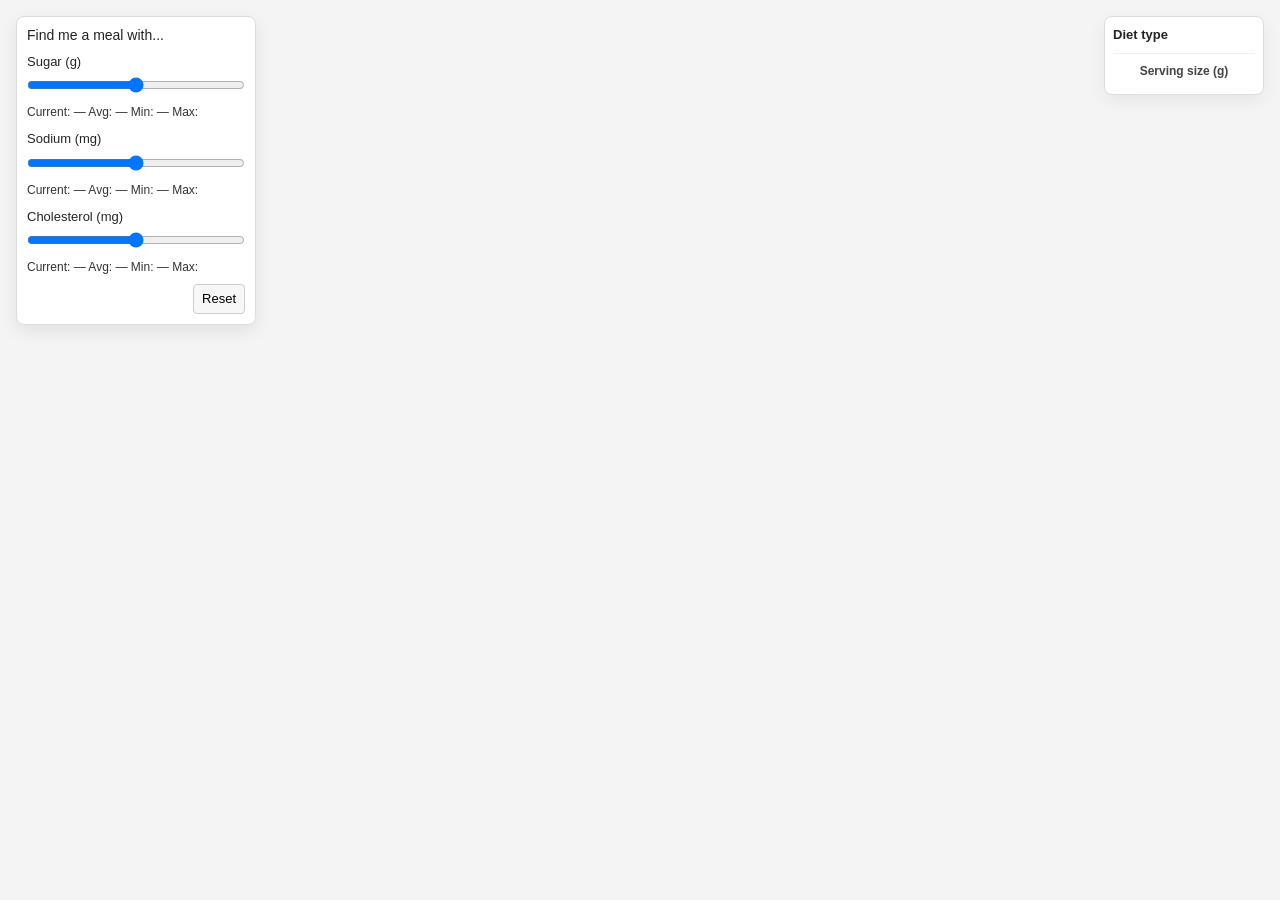
==== index.html @ 5595b25d "mvp idea" ====
<!doctype html>
<html lang="en">
<head>
	<meta charset="utf-8">
	<meta name="description" content="">
	<meta name="viewport" content="width=device-width, initial-scale=1">
	<title>CSC316 - Assignment 4</title>

	<link href="https://cdn.jsdelivr.net/npm/bootstrap@5.3.3/dist/css/bootstrap.min.css" rel="stylesheet" integrity="sha384-QWTKZyjpPEjISv5WaRU9OFeRpok6YctnYmDr5pNlyT2bRjXh0JMhjY6hW+ALEwIH" crossorigin="anonymous">
	<link rel="stylesheet" href="css/style.css">
</head>
<body>

<!-- filter panel (left/top) -->
<div id="filter-panel" aria-label="Meal filters">
  <h4>Find me a meal with...</h4>

  <div class="filter-row">
    <label>Sugar (g)</label>
    <div class="range-row">
      <input id="sugar" type="range">
    </div>
    <div class="val-row">
      Current: <span id="sugar-val"></span> —
      Avg: <span id="sugar-mean"></span> —
      Min: <span id="sugar-min-val"></span> —
      Max: <span id="sugar-max-val"></span>
    </div>
  </div>

  <div class="filter-row">
    <label>Sodium (mg)</label>
    <div class="range-row">
      <input id="sodium" type="range">
    </div>
    <div class="val-row">
      Current: <span id="sodium-val"></span> —
      Avg: <span id="sodium-mean"></span> —
      Min: <span id="sodium-min-val"></span> —
      Max: <span id="sodium-max-val"></span>
    </div>
  </div>

  <div class="filter-row">
    <label>Cholesterol (mg)</label>
    <div class="range-row">
      <input id="chol" type="range">
    </div>
    <div class="val-row">
      Current: <span id="chol-val"></span> —
      Avg: <span id="chol-mean"></span> —
      Min: <span id="chol-min-val"></span> —
      Max: <span id="chol-max-val"></span>
    </div>
  </div>

  <div class="controls">
    <button id="reset-filters" type="button">Reset</button>
  </div>
</div>

<!-- legend (top-right) -->
<div id="legend" aria-hidden="false">
  <div id="legend-title">Diet type</div>

  <!-- NEW: container for color legend items (ensures colours appear above size legend) -->
  <div id="color-legend-items"></div>

  <!-- add size legend container -->
  <div id="size-legend">
    <div id="size-legend-title">Serving size (g)</div>
    <!-- size items injected by JS -->
  </div>
</div>

<svg id="petri-dish" width="800" height="800" role="img" aria-label="Petri dish visualization"></svg>

<script src="https://d3js.org/d3.v7.min.js"></script>
<script src="js/main.js"></script>

</body>
</html>
---- css/style.css ----
body {
  font-family: sans-serif;
  background: #f4f4f4;
  text-align: center;
}

svg {
  /* remove circular background/shadow so no big "petri dish" appears */
  background: transparent;
  border-radius: 0;
  box-shadow: none;
  margin: 20px auto;
  display: block;
}

.node {
  stroke: white;
  stroke-width: 1px;
  cursor: pointer;
}

.tooltip {
  position: absolute;
  text-align: center;
  padding: 5px 10px;
  background: white;
  border: 1px solid #ccc;
  pointer-events: none;
  font-size: 12px;
  border-radius: 5px;
  box-shadow: 0 2px 10px rgba(0,0,0,0.1);
}

#filter-panel {
  position: absolute;
  left: 16px;
  top: 16px;
  width: 240px;
  background: white;
  border: 1px solid #ddd;
  border-radius: 8px;
  padding: 10px;
  box-shadow: 0 6px 18px rgba(0,0,0,0.08);
  text-align: left;
  font-size: 13px;
  z-index: 10;
}

#filter-panel h4 {
  margin: 0 0 8px 0;
  font-size: 14px;
}

.filter-row {
  margin-bottom: 8px;
}

.range-row {
  display: flex;
  gap: 6px;
}

.range-row input[type="range"] {
  flex: 1;
  height: 28px;
}

.val-row {
  font-size: 12px;
  color: #333;
  margin-top: 4px;
}

#filter-panel .controls {
  text-align: right;
  margin-top: 6px;
}

#reset-filters {
  padding: 4px 8px;
  font-size: 13px;
  border-radius: 4px;
  border: 1px solid #ccc;
  background: #f7f7f7;
  cursor: pointer;
}

#legend {
  position: absolute;
  right: 16px;
  top: 16px;
  width: 160px;
  background: white;
  border: 1px solid #ddd;
  border-radius: 8px;
  padding: 8px;
  box-shadow: 0 6px 18px rgba(0,0,0,0.06);
  font-size: 13px;
  z-index: 11;
}

#legend-title {
  font-weight: 600;
  margin-bottom: 6px;
  text-align: left;
}

.legend-item {
  display: flex;
  align-items: center;
  gap: 8px;
  margin: 4px 0;
}

.legend-item .swatch {
  width: 14px;
  height: 14px;
  border-radius: 3px;
  border: 1px solid rgba(0,0,0,0.08);
  flex: 0 0 14px;
}

.legend-item .label {
  flex: 1 1 auto;
  text-align: left;
  color: #333;
  font-size: 12px;
}

#size-legend {
  margin-top: 8px;
  border-top: 1px solid #eee;
  padding-top: 8px;
}

#size-legend-title {
  font-size: 12px;
  color: #444;
  margin-bottom: 6px;
  font-weight: 600;
}

/* container for each size row */
.legend-size-item {
  display: flex;
  align-items: center;
  gap: 8px;
  margin: 6px 0;
}

/* circular swatch that will be sized inline via style attribute */
.legend-size-item .sswatch {
  display: inline-block;
  border-radius: 50%;
  background: #999;
  border: 1px solid rgba(0,0,0,0.12);
  flex: 0 0 auto;
}

/* label next to size swatch */
.legend-size-item .label {
  font-size: 12px;
  color: #333;
}
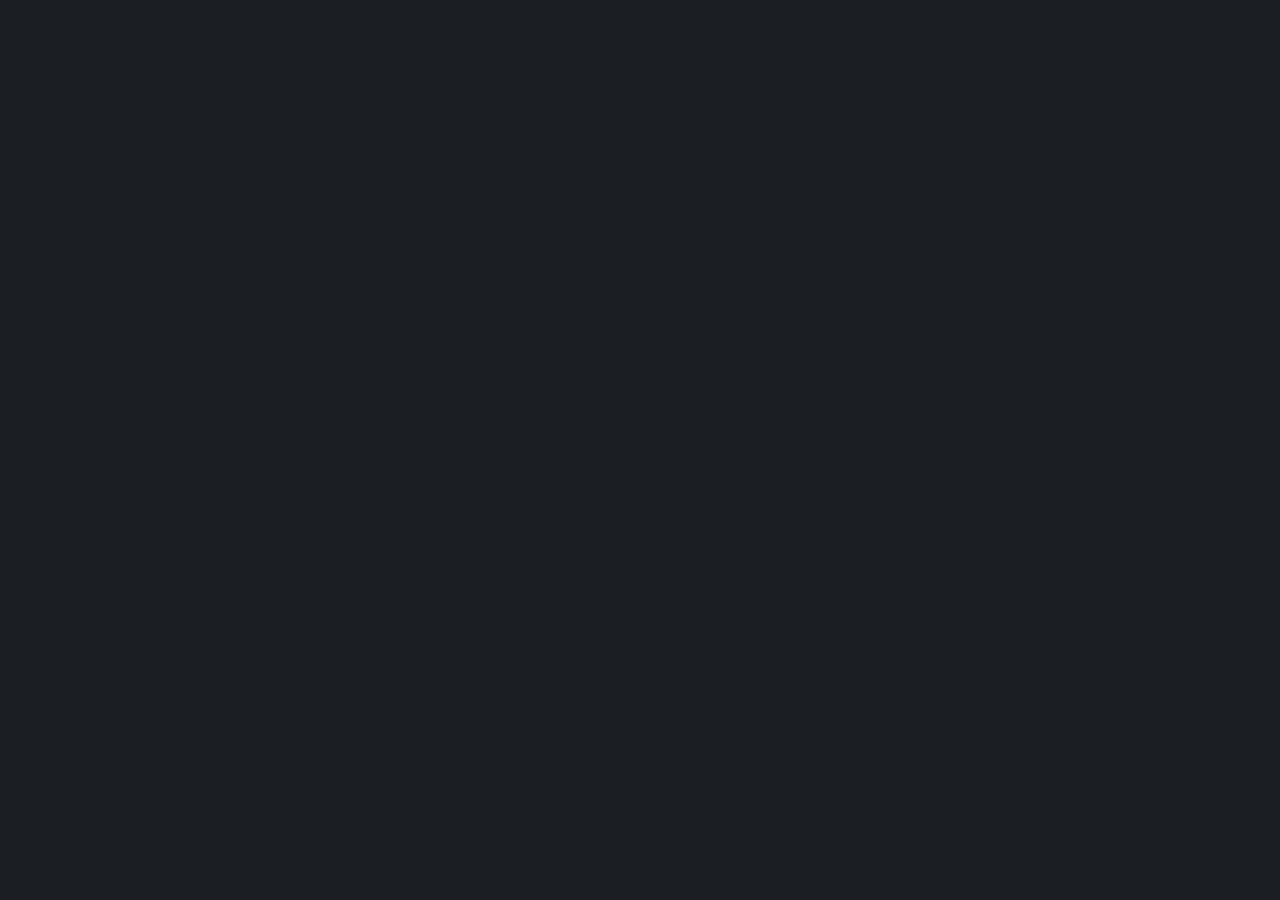
==== commit 7d321fe4: "replaced main page" ====
--- a/index.html
+++ b/index.html
@@ -1,82 +1,33 @@
 <!doctype html>
 <html lang="en">
 <head>
-	<meta charset="utf-8">
-	<meta name="description" content="">
-	<meta name="viewport" content="width=device-width, initial-scale=1">
-	<title>CSC316 - Assignment 4</title>
+    <meta charset="utf-8" />
+    <meta name="description" content="">
+    <meta name="viewport" content="width=device-width, initial-scale=1">
+    <title>D3 Flower Animation</title>
 
-	<link href="https://cdn.jsdelivr.net/npm/bootstrap@5.3.3/dist/css/bootstrap.min.css" rel="stylesheet" integrity="sha384-QWTKZyjpPEjISv5WaRU9OFeRpok6YctnYmDr5pNlyT2bRjXh0JMhjY6hW+ALEwIH" crossorigin="anonymous">
-	<link rel="stylesheet" href="css/style.css">
+    <!-- CSS libraries -->
+    <link href="https://cdn.jsdelivr.net/npm/bootstrap@5.3.3/dist/css/bootstrap.min.css" rel="stylesheet" integrity="sha384-QWTKZyjpPEjISv5WaRU9OFeRpok6YctnYmDr5pNlyT2bRjXh0JMhjY6hW+ALEwIH" crossorigin="anonymous">
+
+    <!-- Custom CSS Code -->
+    <link rel="stylesheet" href="css/style.css">
 </head>
 <body>
 
-<!-- filter panel (left/top) -->
-<div id="filter-panel" aria-label="Meal filters">
-  <h4>Find me a meal with...</h4>
-
-  <div class="filter-row">
-    <label>Sugar (g)</label>
-    <div class="range-row">
-      <input id="sugar" type="range">
+<div class="container-fluid">
+    <!-- flower plot -->
+    <div class="row justify-content-center" style="height: max(100vh, 800px)">
+        <div class="align-self-center" id="flower" style="height: 100%; width: 100%"></div>
     </div>
-    <div class="val-row">
-      Current: <span id="sugar-val"></span> —
-      Avg: <span id="sugar-mean"></span> —
-      Min: <span id="sugar-min-val"></span> —
-      Max: <span id="sugar-max-val"></span>
-    </div>
-  </div>
-
-  <div class="filter-row">
-    <label>Sodium (mg)</label>
-    <div class="range-row">
-      <input id="sodium" type="range">
-    </div>
-    <div class="val-row">
-      Current: <span id="sodium-val"></span> —
-      Avg: <span id="sodium-mean"></span> —
-      Min: <span id="sodium-min-val"></span> —
-      Max: <span id="sodium-max-val"></span>
-    </div>
-  </div>
-
-  <div class="filter-row">
-    <label>Cholesterol (mg)</label>
-    <div class="range-row">
-      <input id="chol" type="range">
-    </div>
-    <div class="val-row">
-      Current: <span id="chol-val"></span> —
-      Avg: <span id="chol-mean"></span> —
-      Min: <span id="chol-min-val"></span> —
-      Max: <span id="chol-max-val"></span>
-    </div>
-  </div>
-
-  <div class="controls">
-    <button id="reset-filters" type="button">Reset</button>
-  </div>
 </div>
 
-<!-- legend (top-right) -->
-<div id="legend" aria-hidden="false">
-  <div id="legend-title">Diet type</div>
+<!-- d3 -->
+<script src="https://d3js.org/d3.v7.min.js"></script>
 
-  <!-- NEW: container for color legend items (ensures colours appear above size legend) -->
-  <div id="color-legend-items"></div>
+<!-- Visualization objects -->
+<script src="js/flower.js"></script>
 
-  <!-- add size legend container -->
-  <div id="size-legend">
-    <div id="size-legend-title">Serving size (g)</div>
-    <!-- size items injected by JS -->
-  </div>
-</div>
-
-<svg id="petri-dish" width="800" height="800" role="img" aria-label="Petri dish visualization"></svg>
-
-<script src="https://d3js.org/d3.v7.min.js"></script>
+<!-- Load data, create visualizations -->
 <script src="js/main.js"></script>
-
 </body>
 </html>
--- a/css/style.css
+++ b/css/style.css
@@ -1,164 +1,43 @@
 body {
-  font-family: sans-serif;
-  background: #f4f4f4;
-  text-align: center;
-}
-
-svg {
-  /* remove circular background/shadow so no big "petri dish" appears */
-  background: transparent;
-  border-radius: 0;
-  box-shadow: none;
-  margin: 20px auto;
-  display: block;
-}
-
-.node {
-  stroke: white;
-  stroke-width: 1px;
-  cursor: pointer;
+    margin: 0;
+    background-color: #1b1f23;
+    display: grid;
+    place-items: center;
+    height: 100vh;
 }
 
 .tooltip {
-  position: absolute;
-  text-align: center;
-  padding: 5px 10px;
-  background: white;
-  border: 1px solid #ccc;
-  pointer-events: none;
-  font-size: 12px;
-  border-radius: 5px;
-  box-shadow: 0 2px 10px rgba(0,0,0,0.1);
+    position: absolute;
+    background: #222;
+    color: #fff;
+    padding: 8px 12px;
+    border-radius: 4px;
+    font-size: 14px;
+    pointer-events: none;
+    opacity: 0;
+    transition: opacity 0.2s ease-in-out;
 }
 
-#filter-panel {
-  position: absolute;
-  left: 16px;
-  top: 16px;
-  width: 240px;
-  background: white;
-  border: 1px solid #ddd;
-  border-radius: 8px;
-  padding: 10px;
-  box-shadow: 0 6px 18px rgba(0,0,0,0.08);
-  text-align: left;
-  font-size: 13px;
-  z-index: 10;
+.tooltip .h {
+    font-weight: 600;
+    font-size: 12px;
+    letter-spacing:.2px;
+    margin-bottom:.15rem;
 }
 
-#filter-panel h4 {
-  margin: 0 0 8px 0;
-  font-size: 14px;
+.tooltip .kr {
+    display:flex;
+    justify-content: space-between;
+    align-items: baseline;
+    gap:.5rem;
 }
 
-.filter-row {
-  margin-bottom: 8px;
+.tooltip .k   {
+    color:#b7c0ff;
+    margin-right: 8px;
+    display: inline-block;
 }
 
-.range-row {
-  display: flex;
-  gap: 6px;
-}
-
-.range-row input[type="range"] {
-  flex: 1;
-  height: 28px;
-}
-
-.val-row {
-  font-size: 12px;
-  color: #333;
-  margin-top: 4px;
-}
-
-#filter-panel .controls {
-  text-align: right;
-  margin-top: 6px;
-}
-
-#reset-filters {
-  padding: 4px 8px;
-  font-size: 13px;
-  border-radius: 4px;
-  border: 1px solid #ccc;
-  background: #f7f7f7;
-  cursor: pointer;
-}
-
-#legend {
-  position: absolute;
-  right: 16px;
-  top: 16px;
-  width: 160px;
-  background: white;
-  border: 1px solid #ddd;
-  border-radius: 8px;
-  padding: 8px;
-  box-shadow: 0 6px 18px rgba(0,0,0,0.06);
-  font-size: 13px;
-  z-index: 11;
-}
-
-#legend-title {
-  font-weight: 600;
-  margin-bottom: 6px;
-  text-align: left;
-}
-
-.legend-item {
-  display: flex;
-  align-items: center;
-  gap: 8px;
-  margin: 4px 0;
-}
-
-.legend-item .swatch {
-  width: 14px;
-  height: 14px;
-  border-radius: 3px;
-  border: 1px solid rgba(0,0,0,0.08);
-  flex: 0 0 14px;
-}
-
-.legend-item .label {
-  flex: 1 1 auto;
-  text-align: left;
-  color: #333;
-  font-size: 12px;
-}
-
-#size-legend {
-  margin-top: 8px;
-  border-top: 1px solid #eee;
-  padding-top: 8px;
-}
-
-#size-legend-title {
-  font-size: 12px;
-  color: #444;
-  margin-bottom: 6px;
-  font-weight: 600;
-}
-
-/* container for each size row */
-.legend-size-item {
-  display: flex;
-  align-items: center;
-  gap: 8px;
-  margin: 6px 0;
-}
-
-/* circular swatch that will be sized inline via style attribute */
-.legend-size-item .sswatch {
-  display: inline-block;
-  border-radius: 50%;
-  background: #999;
-  border: 1px solid rgba(0,0,0,0.12);
-  flex: 0 0 auto;
-}
-
-/* label next to size swatch */
-.legend-size-item .label {
-  font-size: 12px;
-  color: #333;
-}
+.petal {
+    mix-blend-mode: soft-light;
+}
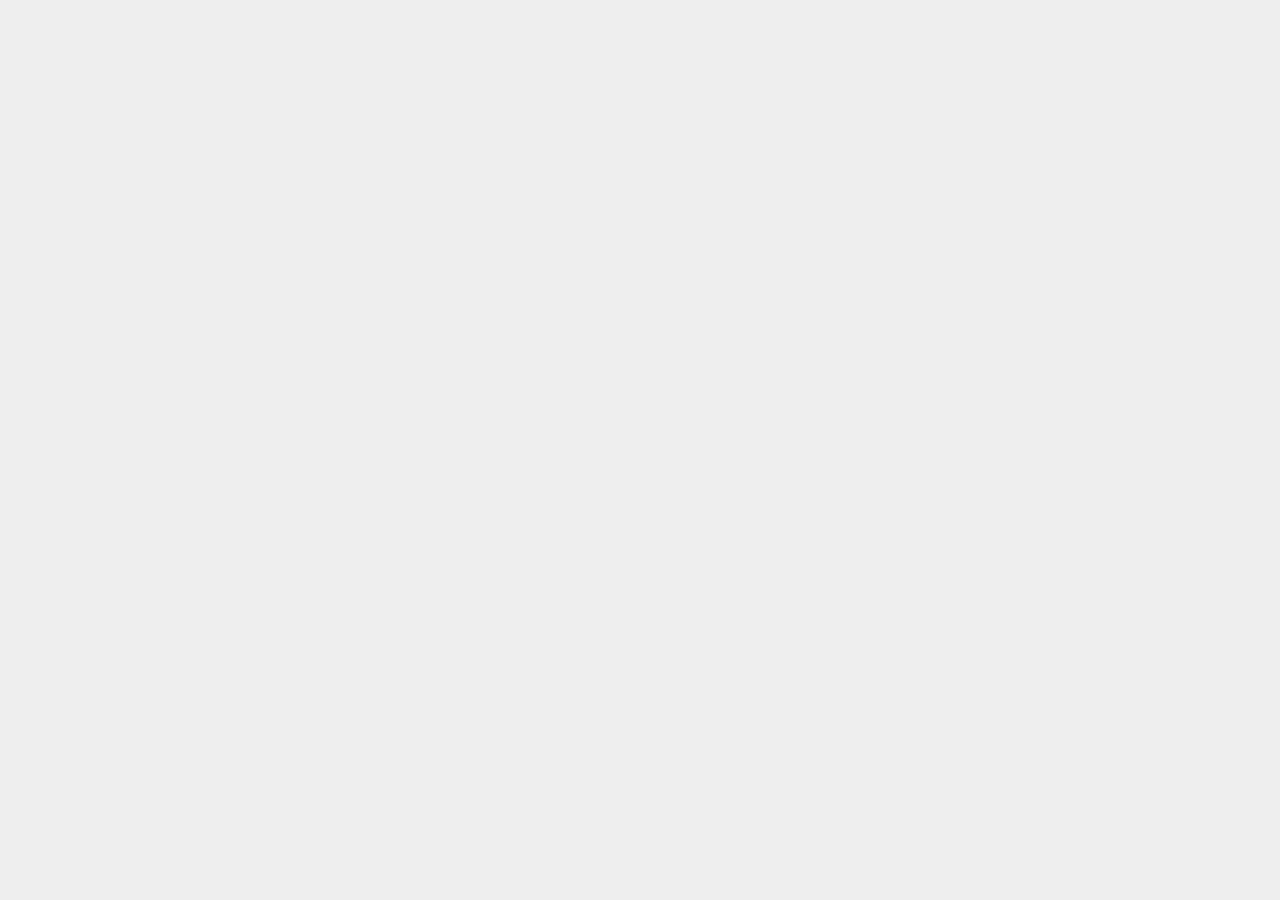
==== commit 55c160db: "add box plot on workout frequency to bmi - with horizontal line interaction" ====
--- a/index.html
+++ b/index.html
@@ -4,7 +4,7 @@
     <meta charset="utf-8" />
     <meta name="description" content="">
     <meta name="viewport" content="width=device-width, initial-scale=1">
-    <title>D3 Flower Animation</title>
+    <title>BMI Boxplot</title>
 
     <!-- CSS libraries -->
     <link href="https://cdn.jsdelivr.net/npm/bootstrap@5.3.3/dist/css/bootstrap.min.css" rel="stylesheet" integrity="sha384-QWTKZyjpPEjISv5WaRU9OFeRpok6YctnYmDr5pNlyT2bRjXh0JMhjY6hW+ALEwIH" crossorigin="anonymous">
@@ -15,17 +15,21 @@
 <body>
 
 <div class="container-fluid">
-    <!-- flower plot -->
+<!--    &lt;!&ndash; flower plot &ndash;&gt;-->
+<!--    <div class="row justify-content-center" style="height: max(100vh, 800px)">-->
+<!--        <div class="align-self-center" id="flower" style="height: 100%; width: 100%"></div>-->
+<!--    </div>-->
+    <!-- BMI Box plot -->
     <div class="row justify-content-center" style="height: max(100vh, 800px)">
-        <div class="align-self-center" id="flower" style="height: 100%; width: 100%"></div>
+        <div class="align-self-center" id="bmi-boxplot" style="height: 100%; width: 100%"></div>
     </div>
 </div>
 
 <!-- d3 -->
 <script src="https://d3js.org/d3.v7.min.js"></script>
 
-<!-- Visualization objects -->
-<script src="js/flower.js"></script>
+
+<script src="js/bmi-boxplot.js"></script>
 
 <!-- Load data, create visualizations -->
 <script src="js/main.js"></script>
--- a/css/style.css
+++ b/css/style.css
@@ -1,6 +1,6 @@
 body {
     margin: 0;
-    background-color: #1b1f23;
+    background-color: #eeeeee;
     display: grid;
     place-items: center;
     height: 100vh;
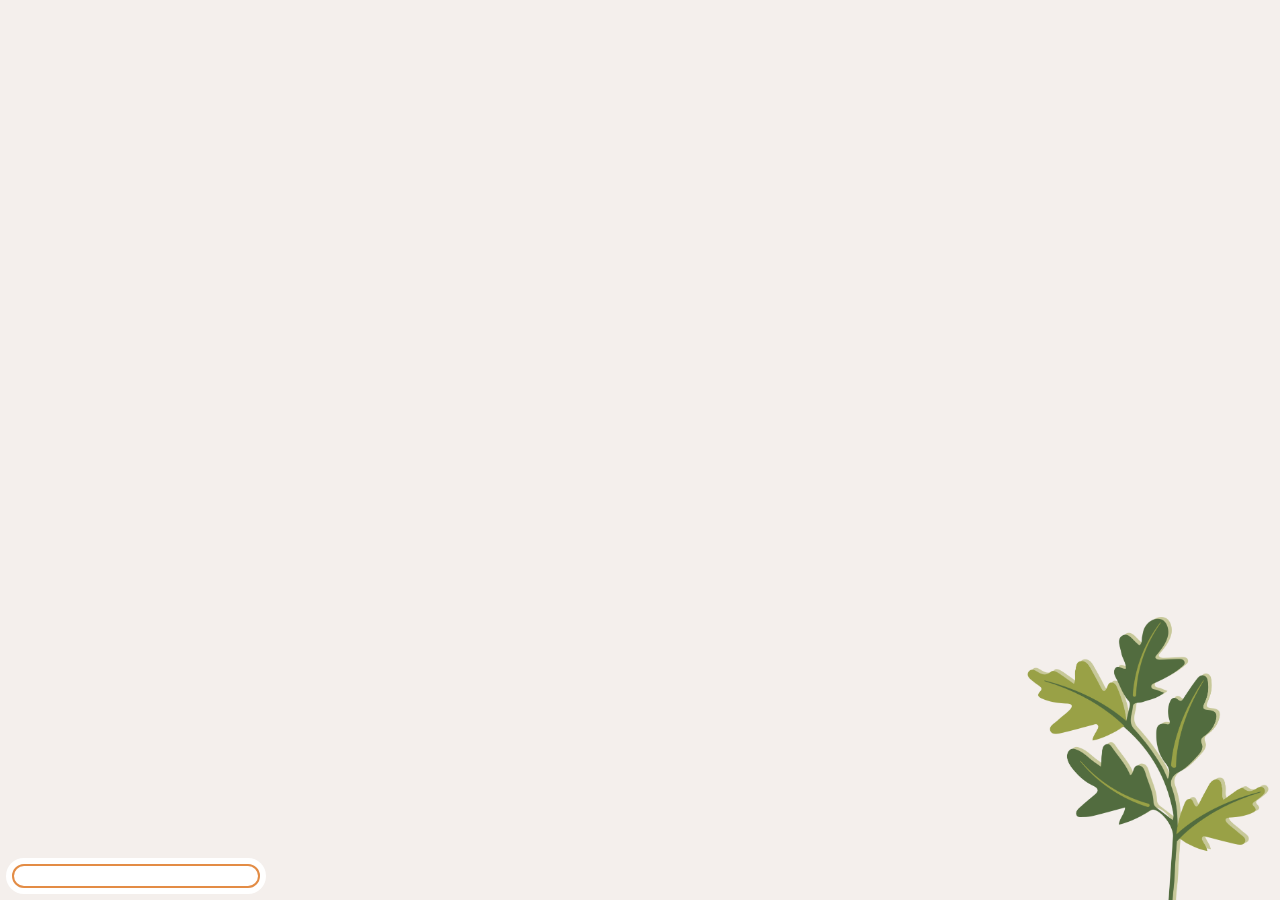
==== commit a0ce6440: "replaced old index.html" ====
--- a/index.html
+++ b/index.html
@@ -1,37 +1,31 @@
-<!doctype html>
+<!DOCTYPE html>
 <html lang="en">
-<head>
+  <head>
     <meta charset="utf-8" />
-    <meta name="description" content="">
-    <meta name="viewport" content="width=device-width, initial-scale=1">
-    <title>BMI Boxplot</title>
+    <meta name="viewport" content="width=device-width, initial-scale=1" />
+    <title>Meals for Your Workout Routine</title>
+    <link rel="stylesheet" href="css/style.css" />
+  </head>
+  <body>
+    <!-- Controls panel (radio buttons + sliders) -->
+    <div
+      id="controls"
+      class="controls-panel"
+      aria-label="Visualization controls"
+    ></div>
 
-    <!-- CSS libraries -->
-    <link href="https://cdn.jsdelivr.net/npm/bootstrap@5.3.3/dist/css/bootstrap.min.css" rel="stylesheet" integrity="sha384-QWTKZyjpPEjISv5WaRU9OFeRpok6YctnYmDr5pNlyT2bRjXh0JMhjY6hW+ALEwIH" crossorigin="anonymous">
+    <!-- Container for the visualization. The script will create an SVG inside this div and make it fill the window. -->
+    <div id="viz"></div>
 
-    <!-- Custom CSS Code -->
-    <link rel="stylesheet" href="css/style.css">
-</head>
-<body>
+    <!-- Legend panel (populated by visualization.js) -->
+    <div id="legend" class="legend-panel" aria-label="Legend"></div>
 
-<div class="container-fluid">
-<!--    &lt;!&ndash; flower plot &ndash;&gt;-->
-<!--    <div class="row justify-content-center" style="height: max(100vh, 800px)">-->
-<!--        <div class="align-self-center" id="flower" style="height: 100%; width: 100%"></div>-->
-<!--    </div>-->
-    <!-- BMI Box plot -->
-    <div class="row justify-content-center" style="height: max(100vh, 800px)">
-        <div class="align-self-center" id="bmi-boxplot" style="height: 100%; width: 100%"></div>
-    </div>
-</div>
-
-<!-- d3 -->
-<script src="https://d3js.org/d3.v7.min.js"></script>
-
-
-<script src="js/bmi-boxplot.js"></script>
-
-<!-- Load data, create visualizations -->
-<script src="js/main.js"></script>
-</body>
-</html>+    <!-- D3 from CDN -->
+    <script src="https://d3js.org/d3.v7.min.js"></script>
+    <!-- Flower widget dependencies -->
+    <script src="js/flowerdata.js"></script>
+    <script src="js/flower.js"></script>
+    <!-- App script -->
+    <script src="js/visualization.js"></script>
+  </body>
+</html>
--- a/css/style.css
+++ b/css/style.css
@@ -1,43 +1,320 @@
+/* Fullscreen layout for the visualization */
+@import url("https://fonts.googleapis.com/css2?family=Lexend:wght@300;400;600;700&display=swap");
+html,
 body {
-    margin: 0;
-    background-color: #eeeeee;
-    display: grid;
-    place-items: center;
-    height: 100vh;
-}
-
-.tooltip {
-    position: absolute;
-    background: #222;
-    color: #fff;
-    padding: 8px 12px;
-    border-radius: 4px;
-    font-size: 14px;
-    pointer-events: none;
-    opacity: 0;
-    transition: opacity 0.2s ease-in-out;
-}
-
-.tooltip .h {
-    font-weight: 600;
-    font-size: 12px;
-    letter-spacing:.2px;
-    margin-bottom:.15rem;
-}
-
-.tooltip .kr {
-    display:flex;
-    justify-content: space-between;
-    align-items: baseline;
-    gap:.5rem;
-}
-
-.tooltip .k   {
-    color:#b7c0ff;
-    margin-right: 8px;
-    display: inline-block;
-}
-
-.petal {
-    mix-blend-mode: soft-light;
-}+  height: 100%;
+  width: 100%;
+  margin: 0;
+  padding: 0;
+  background: #f4efec;
+  /* Use Lexend as the global UI font */
+  font-family: "Lexend", Arial, Helvetica, sans-serif;
+}
+
+#viz {
+  position: fixed; /* keep it pinned to the viewport */
+  top: 0;
+  left: 0;
+  right: 0;
+  bottom: 0;
+  background: #f4efec;
+  /* decorative leaves image in the bottom-right corner (assets/leaves.png) */
+  background-image: url("../assets/leaves.png");
+  background-repeat: no-repeat;
+  background-position: right bottom;
+  /* size the decorative image so it doesn't dominate the view */
+  background-size: 260px auto;
+  overflow: hidden;
+}
+
+/* Make any svg inside #viz fill the container */
+#viz svg {
+  display: block; /* remove inline svg bottom whitespace */
+  width: 100%;
+  height: 100%;
+}
+
+/* Ensure SVG text elements also use Lexend */
+#viz text,
+svg text {
+  font-family: "Lexend", Arial, Helvetica, sans-serif;
+}
+
+/* Simple styling for demo elements */
+.demo-circle {
+  fill: steelblue;
+  opacity: 0.9;
+}
+
+.demo-text {
+  font-family: "Lexend", Arial, Helvetica, sans-serif;
+  font-size: 20px;
+  fill: #333;
+}
+
+/* Tooltip for visualization */
+.viz-tooltip {
+  position: absolute;
+  pointer-events: none;
+  background: rgba(0, 0, 0, 0.75);
+  color: white;
+  padding: 6px 8px;
+  border-radius: 4px;
+  font-size: 13px;
+  font-family: "Lexend", Arial, Helvetica, sans-serif;
+  box-shadow: 0 2px 6px rgba(0, 0, 0, 0.2);
+  z-index: 1000;
+}
+
+/* Tooltip header and layout improvements */
+.viz-tooltip {
+  max-width: 320px;
+  word-wrap: break-word;
+}
+.viz-tooltip .h {
+  font-weight: 700;
+  font-size: 14px;
+  margin-bottom: 4px;
+}
+.viz-tooltip .kr {
+  font-size: 13px;
+  line-height: 1.2;
+}
+.viz-tooltip .k {
+  color: #ddd;
+  margin-right: 6px;
+  font-weight: 600;
+}
+
+/* Ensure overlay widgets render above the main SVG and are not clipped */
+.viz-overlay {
+  z-index: 1000; /* above the SVG */
+}
+
+/* Allow mini-flower containers to show petals beyond their bounding box */
+.mini-flower {
+  overflow: visible;
+}
+
+.mini-flower svg {
+  overflow: visible;
+}
+
+/* curved text on category path */
+.category-text {
+  font-size: 12px;
+  fill: #000;
+}
+
+/* Controls panel on the left */
+.controls-panel {
+  position: fixed;
+  left: 12px;
+  top: 12px;
+  width: 350px;
+  max-height: calc(100vh - 24px);
+  overflow: auto;
+  /* remove background and shadow to blend with page */
+  background: transparent;
+  border-radius: 8px;
+  padding: 10px 12px;
+  box-shadow: none;
+  z-index: 1100;
+  font-family: "Lexend", Arial, Helvetica, sans-serif;
+  font-size: 13px;
+  color: #111;
+}
+
+/* Plate background visuals used behind each category */
+.plate-outer {
+  fill: #fbfbfb; /* slight off-white for outer ring */
+}
+.plate-inner {
+  fill: #ffffff; /* bright plate center */
+  /* subtle inner shadow via box-shadow-like effect using filter on the svg group */
+}
+.plate-shadow {
+  /* Solid drop shadow color requested by user */
+  fill: #d8d7b9;
+  opacity: 1;
+}
+
+/* Decorative rim lines inside the plate */
+.plate-rim-1 {
+  stroke: #9aa43a; /* olive green */
+  stroke-width: 3px;
+  stroke-linecap: round;
+  opacity: 0.95;
+}
+.plate-rim-2 {
+  stroke: #d7e3a6; /* light desaturated green */
+  stroke-width: 2px;
+  stroke-linecap: round;
+  opacity: 0.9;
+}
+
+/* Ensure the shadow sits beneath the plate visually */
+.plate-shadow {
+  /* No blur — solid circle behind plate to create a simple offset 'drop' */
+  filter: none;
+}
+
+.controls-panel h3 {
+  margin: 6px 0 8px 0;
+  font-size: 14px;
+}
+
+.control-group {
+  margin-bottom: 10px;
+}
+
+.control-row {
+  display: flex;
+  align-items: center;
+  gap: 8px;
+}
+
+/* Pill buttons for meal type selection */
+.pill-group {
+  display: flex;
+  flex-wrap: wrap;
+  gap: 8px;
+}
+.pill {
+  appearance: none;
+  border: 1px solid rgba(0, 0, 0, 0.12);
+  background: #fff;
+  padding: 6px 10px;
+  border-radius: 999px;
+  cursor: pointer;
+  font-size: 13px;
+  color: #222;
+}
+.pill:hover {
+  background: #f3f3f3;
+}
+.pill.active {
+  background: #2b8a3e;
+  color: #fff;
+  border-color: rgba(0, 0, 0, 0.12);
+}
+
+.control-label {
+  font-size: 12px;
+  color: #333;
+}
+
+.slider-value {
+  min-width: 44px;
+  text-align: right;
+  font-size: 12px;
+  color: #222;
+}
+
+/* Make controls collapse on small viewports */
+@media (max-width: 600px) {
+  .controls-panel {
+    width: 300px;
+    left: 8px;
+    top: 8px;
+    padding: 8px;
+  }
+}
+
+/* Legend panel placed in the bottom-left corner */
+.legend-panel {
+  position: fixed;
+  left: 12px;
+  bottom: 12px;
+  width: 220px;
+  max-width: calc(40vw);
+  background: rgba(255, 255, 255, 0.96);
+  /* stronger rounding */
+  border-radius: 14px;
+  padding: 10px 12px;
+  /* orange border with an external white ring to visually separate it from the page */
+  border: 2px solid #e38c45;
+  /* solid white ring outside the orange border */
+  box-shadow: 0 0 0 6px #ffffff;
+  z-index: 1100;
+  font-family: "Lexend", Arial, Helvetica, sans-serif;
+  font-size: 13px;
+  color: #111;
+}
+
+.legend-panel h4 {
+  margin: 0 0 8px 0;
+  font-size: 14px;
+}
+
+.legend-item {
+  display: flex;
+  align-items: center;
+  gap: 8px;
+  margin: 6px 0;
+}
+.legend-item .swatch {
+  width: 14px;
+  height: 14px;
+  border-radius: 3px;
+  border: 1px solid rgba(0, 0, 0, 0.08);
+  flex: 0 0 14px;
+}
+.legend-item .label {
+  font-size: 12px;
+  color: #222;
+}
+
+/* Controls header: stronger visual hierarchy */
+.controls-header {
+  margin-bottom: 8px;
+}
+.controls-header .controls-title {
+  font-size: 30px;
+  margin: 0 0 6px 0;
+  font-weight: 700;
+}
+.controls-header .controls-subtitle {
+  margin: 0 0 20px 0;
+  font-size: 18px;
+  color: #555;
+  line-height: 1.3;
+}
+
+/* Source line shown under the subtitle in the controls panel */
+.controls-header .controls-source {
+  margin: 6px 0 12px 0;
+  font-size: 12px;
+  color: #666;
+}
+.controls-header .controls-source a {
+  color: #2b8a3e; /* reuse the active pill green for a subtle accent */
+  text-decoration: none;
+  font-weight: 600;
+}
+.controls-header .controls-source a:hover {
+  text-decoration: underline;
+}
+
+.legend-size {
+  border-top: 1px solid rgba(0, 0, 0, 0.06);
+  padding-top: 8px;
+  margin-top: 8px;
+}
+.legend-size-item {
+  display: flex;
+  align-items: center;
+  gap: 8px;
+  margin: 6px 0;
+}
+.legend-size-item .sswatch {
+  display: inline-block;
+  border-radius: 50%;
+  background: #999;
+  border: 1px solid rgba(0, 0, 0, 0.08);
+  flex: 0 0 auto;
+}
+.legend-size-item .label {
+  font-size: 12px;
+  color: #222;
+}
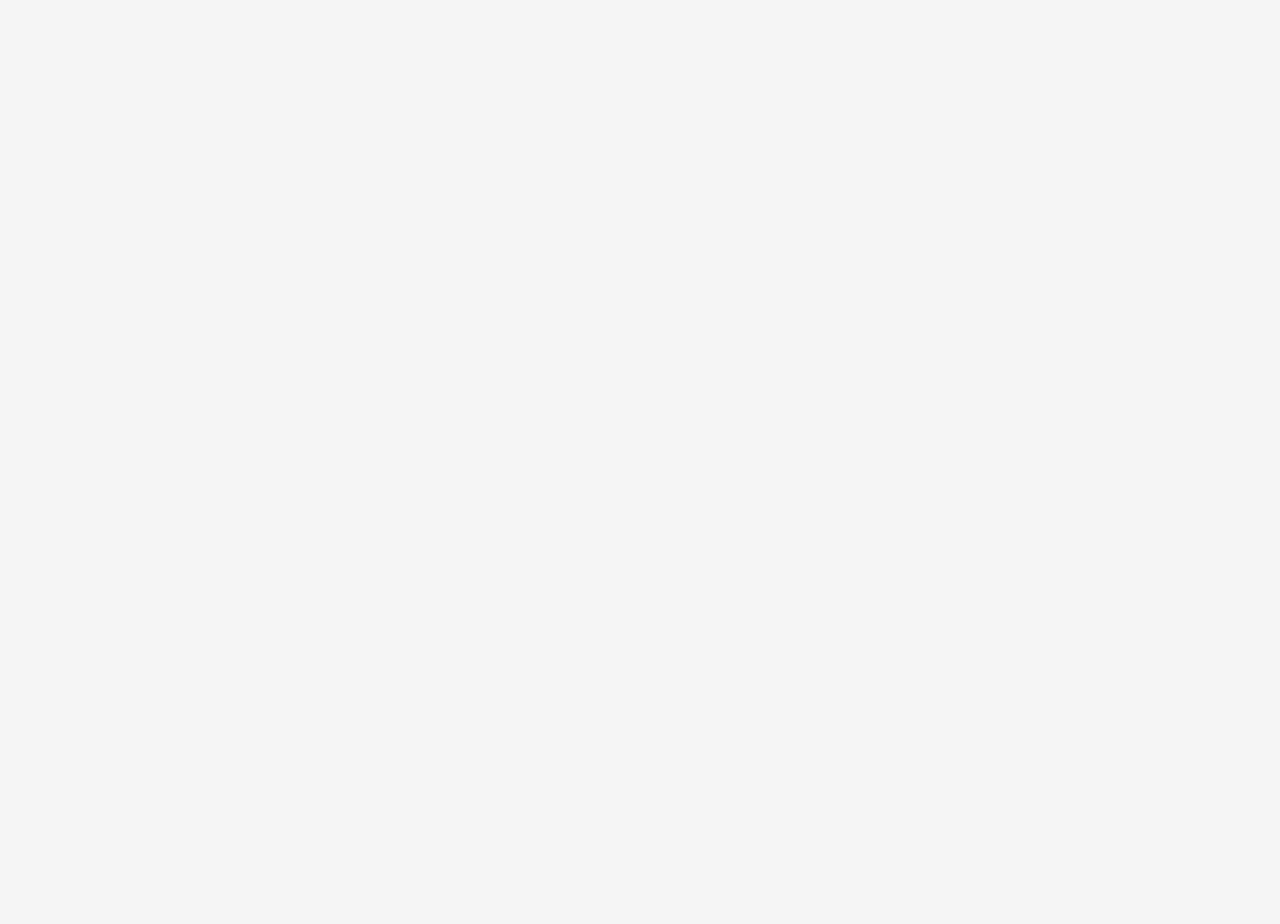
==== commit 20df4cee: "add heatmap + scatterplot full interaction" ====
--- a/index.html
+++ b/index.html
@@ -1,31 +1,39 @@
-<!DOCTYPE html>
+<!doctype html>
 <html lang="en">
-  <head>
+<head>
     <meta charset="utf-8" />
-    <meta name="viewport" content="width=device-width, initial-scale=1" />
-    <title>Meals for Your Workout Routine</title>
-    <link rel="stylesheet" href="css/style.css" />
-  </head>
-  <body>
-    <!-- Controls panel (radio buttons + sliders) -->
-    <div
-      id="controls"
-      class="controls-panel"
-      aria-label="Visualization controls"
-    ></div>
+    <meta name="description" content="">
+    <meta name="viewport" content="width=device-width, initial-scale=1">
+    <title>D3 Flower Animation</title>
 
-    <!-- Container for the visualization. The script will create an SVG inside this div and make it fill the window. -->
-    <div id="viz"></div>
+    <!-- CSS libraries -->
+    <link href="https://cdn.jsdelivr.net/npm/bootstrap@5.3.3/dist/css/bootstrap.min.css" rel="stylesheet" integrity="sha384-QWTKZyjpPEjISv5WaRU9OFeRpok6YctnYmDr5pNlyT2bRjXh0JMhjY6hW+ALEwIH" crossorigin="anonymous">
 
-    <!-- Legend panel (populated by visualization.js) -->
-    <div id="legend" class="legend-panel" aria-label="Legend"></div>
+    <!-- Custom CSS Code -->
+    <link rel="stylesheet" href="css/style.css">
+</head>
+<body>
 
-    <!-- D3 from CDN -->
-    <script src="https://d3js.org/d3.v7.min.js"></script>
-    <!-- Flower widget dependencies -->
-    <script src="js/flowerdata.js"></script>
-    <script src="js/flower.js"></script>
-    <!-- App script -->
-    <script src="js/visualization.js"></script>
-  </body>
-</html>
+<div class="container-fluid">
+    <div class="row">
+        <div class="col-4 justify-content-center" style="height: max(100vh, 800px)">
+            <div class="align-self-center" id="age-gender-heatmap" style="height: 100%; width: 100%"></div>
+        </div>
+        <div class="col-8 justify-content-center" style="height: max(100vh, 800px)">
+            <div class="align-self-center" id="scatter" style="height: 100%; width: 100%"></div>
+        </div>
+    </div>
+    <br/>
+</div>
+
+<!-- d3 -->
+<script src="https://d3js.org/d3.v7.min.js"></script>
+
+<!-- Visualization objects -->
+<script src="js/age-gender-heatmap.js"></script>
+<script src="js/exercise-scatter.js"></script>
+
+<!-- Load data, create visualizations -->
+<script src="js/main.js"></script>
+</body>
+</html>
--- a/css/style.css
+++ b/css/style.css
@@ -1,320 +1,43 @@
-/* Fullscreen layout for the visualization */
-@import url("https://fonts.googleapis.com/css2?family=Lexend:wght@300;400;600;700&display=swap");
-html,
 body {
-  height: 100%;
-  width: 100%;
-  margin: 0;
-  padding: 0;
-  background: #f4efec;
-  /* Use Lexend as the global UI font */
-  font-family: "Lexend", Arial, Helvetica, sans-serif;
+    margin: 0;
+    background-color: whitesmoke;
+    display: grid;
+    place-items: center;
+    height: 100vh;
 }
 
-#viz {
-  position: fixed; /* keep it pinned to the viewport */
-  top: 0;
-  left: 0;
-  right: 0;
-  bottom: 0;
-  background: #f4efec;
-  /* decorative leaves image in the bottom-right corner (assets/leaves.png) */
-  background-image: url("../assets/leaves.png");
-  background-repeat: no-repeat;
-  background-position: right bottom;
-  /* size the decorative image so it doesn't dominate the view */
-  background-size: 260px auto;
-  overflow: hidden;
+.tooltip {
+    position: absolute;
+    background: #222;
+    color: #fff;
+    padding: 8px 12px;
+    border-radius: 4px;
+    font-size: 14px;
+    pointer-events: none;
+    opacity: 0;
+    transition: opacity 0.2s ease-in-out;
 }
 
-/* Make any svg inside #viz fill the container */
-#viz svg {
-  display: block; /* remove inline svg bottom whitespace */
-  width: 100%;
-  height: 100%;
+.tooltip .h {
+    font-weight: 600;
+    font-size: 12px;
+    letter-spacing:.2px;
+    margin-bottom:.15rem;
 }
 
-/* Ensure SVG text elements also use Lexend */
-#viz text,
-svg text {
-  font-family: "Lexend", Arial, Helvetica, sans-serif;
+.tooltip .kr {
+    display:flex;
+    justify-content: space-between;
+    align-items: baseline;
+    gap:.5rem;
 }
 
-/* Simple styling for demo elements */
-.demo-circle {
-  fill: steelblue;
-  opacity: 0.9;
+.tooltip .k   {
+    color:#b7c0ff;
+    margin-right: 8px;
+    display: inline-block;
 }
 
-.demo-text {
-  font-family: "Lexend", Arial, Helvetica, sans-serif;
-  font-size: 20px;
-  fill: #333;
-}
-
-/* Tooltip for visualization */
-.viz-tooltip {
-  position: absolute;
-  pointer-events: none;
-  background: rgba(0, 0, 0, 0.75);
-  color: white;
-  padding: 6px 8px;
-  border-radius: 4px;
-  font-size: 13px;
-  font-family: "Lexend", Arial, Helvetica, sans-serif;
-  box-shadow: 0 2px 6px rgba(0, 0, 0, 0.2);
-  z-index: 1000;
-}
-
-/* Tooltip header and layout improvements */
-.viz-tooltip {
-  max-width: 320px;
-  word-wrap: break-word;
-}
-.viz-tooltip .h {
-  font-weight: 700;
-  font-size: 14px;
-  margin-bottom: 4px;
-}
-.viz-tooltip .kr {
-  font-size: 13px;
-  line-height: 1.2;
-}
-.viz-tooltip .k {
-  color: #ddd;
-  margin-right: 6px;
-  font-weight: 600;
-}
-
-/* Ensure overlay widgets render above the main SVG and are not clipped */
-.viz-overlay {
-  z-index: 1000; /* above the SVG */
-}
-
-/* Allow mini-flower containers to show petals beyond their bounding box */
-.mini-flower {
-  overflow: visible;
-}
-
-.mini-flower svg {
-  overflow: visible;
-}
-
-/* curved text on category path */
-.category-text {
-  font-size: 12px;
-  fill: #000;
-}
-
-/* Controls panel on the left */
-.controls-panel {
-  position: fixed;
-  left: 12px;
-  top: 12px;
-  width: 350px;
-  max-height: calc(100vh - 24px);
-  overflow: auto;
-  /* remove background and shadow to blend with page */
-  background: transparent;
-  border-radius: 8px;
-  padding: 10px 12px;
-  box-shadow: none;
-  z-index: 1100;
-  font-family: "Lexend", Arial, Helvetica, sans-serif;
-  font-size: 13px;
-  color: #111;
-}
-
-/* Plate background visuals used behind each category */
-.plate-outer {
-  fill: #fbfbfb; /* slight off-white for outer ring */
-}
-.plate-inner {
-  fill: #ffffff; /* bright plate center */
-  /* subtle inner shadow via box-shadow-like effect using filter on the svg group */
-}
-.plate-shadow {
-  /* Solid drop shadow color requested by user */
-  fill: #d8d7b9;
-  opacity: 1;
-}
-
-/* Decorative rim lines inside the plate */
-.plate-rim-1 {
-  stroke: #9aa43a; /* olive green */
-  stroke-width: 3px;
-  stroke-linecap: round;
-  opacity: 0.95;
-}
-.plate-rim-2 {
-  stroke: #d7e3a6; /* light desaturated green */
-  stroke-width: 2px;
-  stroke-linecap: round;
-  opacity: 0.9;
-}
-
-/* Ensure the shadow sits beneath the plate visually */
-.plate-shadow {
-  /* No blur — solid circle behind plate to create a simple offset 'drop' */
-  filter: none;
-}
-
-.controls-panel h3 {
-  margin: 6px 0 8px 0;
-  font-size: 14px;
-}
-
-.control-group {
-  margin-bottom: 10px;
-}
-
-.control-row {
-  display: flex;
-  align-items: center;
-  gap: 8px;
-}
-
-/* Pill buttons for meal type selection */
-.pill-group {
-  display: flex;
-  flex-wrap: wrap;
-  gap: 8px;
-}
-.pill {
-  appearance: none;
-  border: 1px solid rgba(0, 0, 0, 0.12);
-  background: #fff;
-  padding: 6px 10px;
-  border-radius: 999px;
-  cursor: pointer;
-  font-size: 13px;
-  color: #222;
-}
-.pill:hover {
-  background: #f3f3f3;
-}
-.pill.active {
-  background: #2b8a3e;
-  color: #fff;
-  border-color: rgba(0, 0, 0, 0.12);
-}
-
-.control-label {
-  font-size: 12px;
-  color: #333;
-}
-
-.slider-value {
-  min-width: 44px;
-  text-align: right;
-  font-size: 12px;
-  color: #222;
-}
-
-/* Make controls collapse on small viewports */
-@media (max-width: 600px) {
-  .controls-panel {
-    width: 300px;
-    left: 8px;
-    top: 8px;
-    padding: 8px;
-  }
-}
-
-/* Legend panel placed in the bottom-left corner */
-.legend-panel {
-  position: fixed;
-  left: 12px;
-  bottom: 12px;
-  width: 220px;
-  max-width: calc(40vw);
-  background: rgba(255, 255, 255, 0.96);
-  /* stronger rounding */
-  border-radius: 14px;
-  padding: 10px 12px;
-  /* orange border with an external white ring to visually separate it from the page */
-  border: 2px solid #e38c45;
-  /* solid white ring outside the orange border */
-  box-shadow: 0 0 0 6px #ffffff;
-  z-index: 1100;
-  font-family: "Lexend", Arial, Helvetica, sans-serif;
-  font-size: 13px;
-  color: #111;
-}
-
-.legend-panel h4 {
-  margin: 0 0 8px 0;
-  font-size: 14px;
-}
-
-.legend-item {
-  display: flex;
-  align-items: center;
-  gap: 8px;
-  margin: 6px 0;
-}
-.legend-item .swatch {
-  width: 14px;
-  height: 14px;
-  border-radius: 3px;
-  border: 1px solid rgba(0, 0, 0, 0.08);
-  flex: 0 0 14px;
-}
-.legend-item .label {
-  font-size: 12px;
-  color: #222;
-}
-
-/* Controls header: stronger visual hierarchy */
-.controls-header {
-  margin-bottom: 8px;
-}
-.controls-header .controls-title {
-  font-size: 30px;
-  margin: 0 0 6px 0;
-  font-weight: 700;
-}
-.controls-header .controls-subtitle {
-  margin: 0 0 20px 0;
-  font-size: 18px;
-  color: #555;
-  line-height: 1.3;
-}
-
-/* Source line shown under the subtitle in the controls panel */
-.controls-header .controls-source {
-  margin: 6px 0 12px 0;
-  font-size: 12px;
-  color: #666;
-}
-.controls-header .controls-source a {
-  color: #2b8a3e; /* reuse the active pill green for a subtle accent */
-  text-decoration: none;
-  font-weight: 600;
-}
-.controls-header .controls-source a:hover {
-  text-decoration: underline;
-}
-
-.legend-size {
-  border-top: 1px solid rgba(0, 0, 0, 0.06);
-  padding-top: 8px;
-  margin-top: 8px;
-}
-.legend-size-item {
-  display: flex;
-  align-items: center;
-  gap: 8px;
-  margin: 6px 0;
-}
-.legend-size-item .sswatch {
-  display: inline-block;
-  border-radius: 50%;
-  background: #999;
-  border: 1px solid rgba(0, 0, 0, 0.08);
-  flex: 0 0 auto;
-}
-.legend-size-item .label {
-  font-size: 12px;
-  color: #222;
-}
+.petal {
+    mix-blend-mode: soft-light;
+}
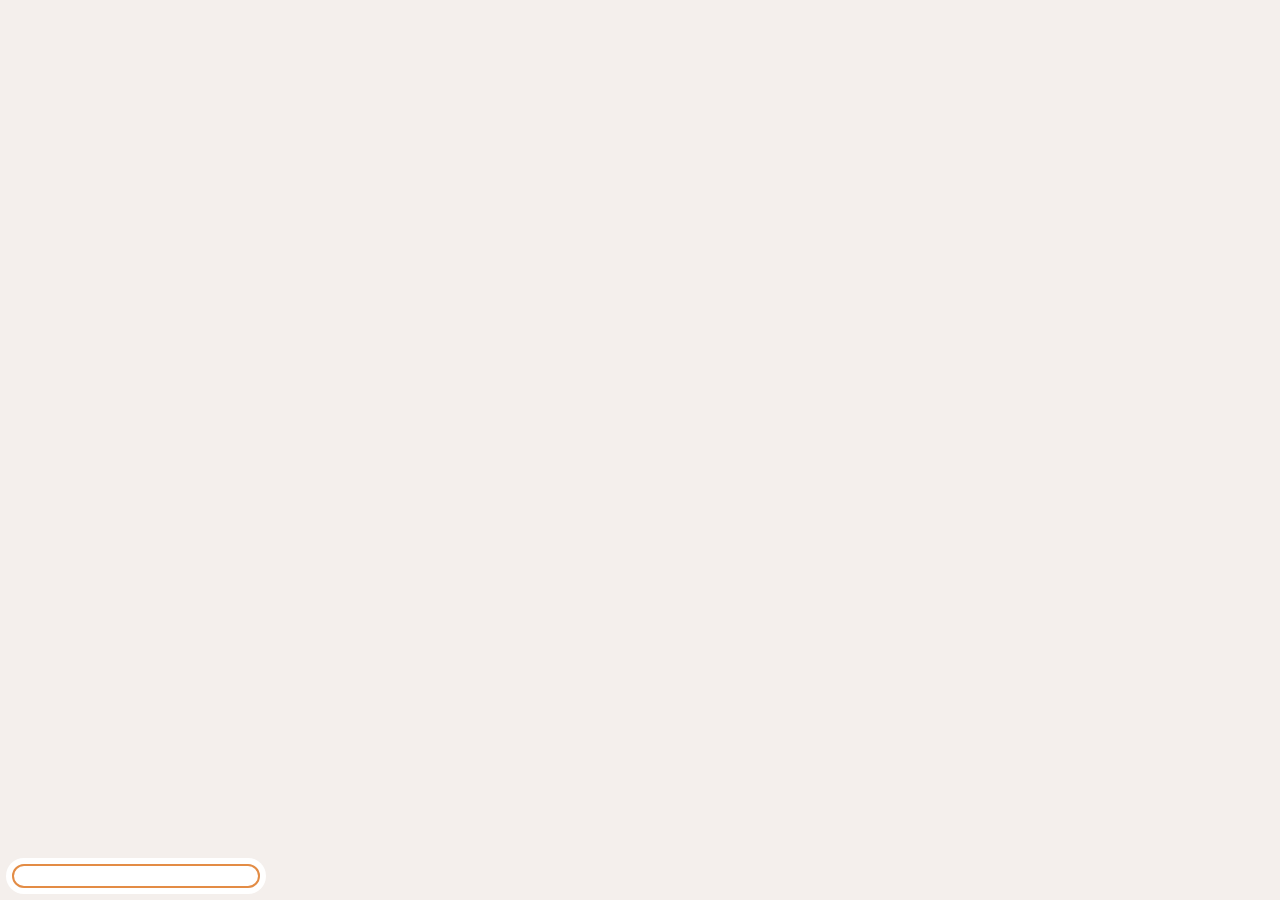
==== commit 67ebf075: "Merge branch 'plate'" ====
--- a/index.html
+++ b/index.html
@@ -1,39 +1,31 @@
-<!doctype html>
+<!DOCTYPE html>
 <html lang="en">
-<head>
+  <head>
     <meta charset="utf-8" />
-    <meta name="description" content="">
-    <meta name="viewport" content="width=device-width, initial-scale=1">
-    <title>D3 Flower Animation</title>
+    <meta name="viewport" content="width=device-width, initial-scale=1" />
+    <title>Meals for Your Workout Routine</title>
+    <link rel="stylesheet" href="css/style.css" />
+  </head>
+  <body>
+    <!-- Controls panel (radio buttons + sliders) -->
+    <div
+      id="controls"
+      class="controls-panel"
+      aria-label="Visualization controls"
+    ></div>
 
-    <!-- CSS libraries -->
-    <link href="https://cdn.jsdelivr.net/npm/bootstrap@5.3.3/dist/css/bootstrap.min.css" rel="stylesheet" integrity="sha384-QWTKZyjpPEjISv5WaRU9OFeRpok6YctnYmDr5pNlyT2bRjXh0JMhjY6hW+ALEwIH" crossorigin="anonymous">
+    <!-- Container for the visualization. The script will create an SVG inside this div and make it fill the window. -->
+    <div id="viz"></div>
 
-    <!-- Custom CSS Code -->
-    <link rel="stylesheet" href="css/style.css">
-</head>
-<body>
+    <!-- Legend panel (populated by visualization.js) -->
+    <div id="legend" class="legend-panel" aria-label="Legend"></div>
 
-<div class="container-fluid">
-    <div class="row">
-        <div class="col-4 justify-content-center" style="height: max(100vh, 800px)">
-            <div class="align-self-center" id="age-gender-heatmap" style="height: 100%; width: 100%"></div>
-        </div>
-        <div class="col-8 justify-content-center" style="height: max(100vh, 800px)">
-            <div class="align-self-center" id="scatter" style="height: 100%; width: 100%"></div>
-        </div>
-    </div>
-    <br/>
-</div>
-
-<!-- d3 -->
-<script src="https://d3js.org/d3.v7.min.js"></script>
-
-<!-- Visualization objects -->
-<script src="js/age-gender-heatmap.js"></script>
-<script src="js/exercise-scatter.js"></script>
-
-<!-- Load data, create visualizations -->
-<script src="js/main.js"></script>
-</body>
-</html>+    <!-- D3 from CDN -->
+    <script src="https://d3js.org/d3.v7.min.js"></script>
+    <!-- Flower widget dependencies -->
+    <script src="js/flowerdata.js"></script>
+    <script src="js/flower.js"></script>
+    <!-- App script -->
+    <script src="js/visualization.js"></script>
+  </body>
+</html>
--- a/css/style.css
+++ b/css/style.css
@@ -1,43 +1,328 @@
+/* Fullscreen layout for the visualization */
+@import url("https://fonts.googleapis.com/css2?family=Lexend:wght@300;400;600;700&display=swap");
+html,
 body {
-    margin: 0;
-    background-color: whitesmoke;
-    display: grid;
-    place-items: center;
-    height: 100vh;
-}
-
-.tooltip {
-    position: absolute;
-    background: #222;
-    color: #fff;
-    padding: 8px 12px;
-    border-radius: 4px;
-    font-size: 14px;
-    pointer-events: none;
-    opacity: 0;
-    transition: opacity 0.2s ease-in-out;
-}
-
-.tooltip .h {
-    font-weight: 600;
-    font-size: 12px;
-    letter-spacing:.2px;
-    margin-bottom:.15rem;
-}
-
-.tooltip .kr {
-    display:flex;
-    justify-content: space-between;
-    align-items: baseline;
-    gap:.5rem;
-}
-
-.tooltip .k   {
-    color:#b7c0ff;
-    margin-right: 8px;
-    display: inline-block;
-}
-
-.petal {
-    mix-blend-mode: soft-light;
-}+  height: 100%;
+  width: 100%;
+  margin: 0;
+  padding: 0;
+  background: #f4efec;
+  /* Use Lexend as the global UI font */
+  font-family: "Lexend", Arial, Helvetica, sans-serif;
+}
+
+#viz {
+  position: fixed; /* keep it pinned to the viewport */
+  top: 0;
+  left: 0;
+  right: 0;
+  bottom: 0;
+  background: #f4efec;
+  /* decorative leaves image in the bottom-right corner (assets/leaves.png) */
+  /* background-image: url("../assets/leaves.png"); */
+  /* background-repeat: no-repeat; */
+  /* background-position: right bottom; */
+  /* size the decorative image so it doesn't dominate the view */
+  /* background-size: 260px auto; */
+  /* overflow: hidden; */
+}
+
+/* Make any svg inside #viz fill the container */
+#viz svg {
+  display: block; /* remove inline svg bottom whitespace */
+  width: 100%;
+  height: 100%;
+}
+
+/* Ensure SVG text elements also use Lexend */
+#viz text,
+svg text {
+  font-family: "Lexend", Arial, Helvetica, sans-serif;
+}
+
+/* Simple styling for demo elements */
+.demo-circle {
+  fill: steelblue;
+  opacity: 0.9;
+}
+
+.demo-text {
+  font-family: "Lexend", Arial, Helvetica, sans-serif;
+  font-size: 20px;
+  fill: #333;
+}
+
+/* Tooltip for visualization */
+.viz-tooltip {
+  position: absolute;
+  pointer-events: none;
+  background: rgba(0, 0, 0, 0.75);
+  color: white;
+  padding: 6px 8px;
+  border-radius: 4px;
+  font-size: 13px;
+  font-family: "Lexend", Arial, Helvetica, sans-serif;
+  box-shadow: 0 2px 6px rgba(0, 0, 0, 0.2);
+  z-index: 1000;
+}
+
+/* Tooltip header and layout improvements */
+.viz-tooltip {
+  max-width: 320px;
+  word-wrap: break-word;
+}
+.viz-tooltip .h {
+  font-weight: 700;
+  font-size: 14px;
+  margin-bottom: 4px;
+}
+.viz-tooltip .kr {
+  font-size: 13px;
+  line-height: 1.2;
+}
+.viz-tooltip .k {
+  color: #ddd;
+  margin-right: 6px;
+  font-weight: 600;
+}
+
+/* Ensure overlay widgets render above the main SVG and are not clipped */
+.viz-overlay {
+  z-index: 1000; /* above the SVG */
+}
+
+/* Allow mini-flower containers to show petals beyond their bounding box */
+.mini-flower {
+  overflow: visible;
+}
+
+.mini-flower svg {
+  overflow: visible;
+}
+
+/* curved text on category path */
+.category-text {
+  font-size: 12px;
+  fill: #000;
+}
+
+/* Controls panel on the left */
+.controls-panel {
+  position: fixed;
+  left: 12px;
+  top: 12px;
+  width: 350px;
+  max-height: calc(100vh - 24px);
+  overflow: auto;
+  /* remove background and shadow to blend with page */
+  background: transparent;
+  border-radius: 8px;
+  padding: 10px 12px;
+  box-shadow: none;
+  z-index: 1100;
+  font-family: "Lexend", Arial, Helvetica, sans-serif;
+  font-size: 13px;
+  color: #111;
+}
+
+/* Plate background visuals used behind each category */
+.plate-outer {
+  fill: #fbfbfb; /* slight off-white for outer ring */
+}
+.plate-inner {
+  fill: #ffffff; /* bright plate center */
+  /* subtle inner shadow via box-shadow-like effect using filter on the svg group */
+}
+.plate-shadow {
+  /* Solid drop shadow color requested by user */
+  fill: #d8d7b9;
+  opacity: 1;
+}
+
+/* Decorative rim lines inside the plate */
+.plate-rim-1 {
+  stroke: #9aa43a; /* olive green */
+  stroke-width: 3px;
+  stroke-linecap: round;
+  opacity: 0.95;
+}
+.plate-rim-2 {
+  stroke: #d7e3a600; /* light desaturated green */
+  stroke-width: 2px;
+  stroke-linecap: round;
+  opacity: 0.9;
+}
+
+/* Ensure the shadow sits beneath the plate visually */
+.plate-shadow {
+  /* No blur — solid circle behind plate to create a simple offset 'drop' */
+  filter: none;
+}
+
+.controls-panel h3 {
+  margin: 6px 0 8px 0;
+  font-size: 14px;
+}
+
+.control-group {
+  margin-bottom: 10px;
+}
+
+.control-row {
+  display: flex;
+  align-items: center;
+  gap: 8px;
+}
+
+/* Pill buttons for meal type selection */
+.pill-group {
+  display: flex;
+  flex-wrap: wrap;
+  gap: 8px;
+}
+.pill {
+  appearance: none;
+  /* green outline for pills to match brand accent */
+  border: 1px solid #2b8a3e;
+  background: #fff;
+  padding: 6px 10px;
+  border-radius: 999px;
+  cursor: pointer;
+  font-size: 13px;
+  color: #222;
+}
+.pill:hover {
+  background: #f3f3f3;
+}
+.pill.active {
+  background: #2b8a3e;
+  color: #fff;
+  border-color: #276e31;
+}
+
+/* Accessibility: visible focus ring for keyboard users */
+.pill:focus {
+  outline: none;
+  box-shadow: 0 0 0 3px rgba(43, 138, 62, 0.18);
+  border-color: #2b8a3e;
+}
+
+.control-label {
+  font-size: 12px;
+  color: #333;
+}
+
+.slider-value {
+  min-width: 44px;
+  text-align: right;
+  font-size: 12px;
+  color: #222;
+}
+
+/* Make controls collapse on small viewports */
+@media (max-width: 600px) {
+  .controls-panel {
+    width: 300px;
+    left: 8px;
+    top: 8px;
+    padding: 8px;
+  }
+}
+
+/* Legend panel placed in the bottom-left corner */
+.legend-panel {
+  position: fixed;
+  left: 12px;
+  bottom: 12px;
+  width: 220px;
+  max-width: calc(40vw);
+  background: rgba(255, 255, 255, 0.96);
+  /* stronger rounding */
+  border-radius: 14px;
+  padding: 10px 12px;
+  /* orange border with an external white ring to visually separate it from the page */
+  border: 2px solid #e38c45;
+  /* solid white ring outside the orange border */
+  box-shadow: 0 0 0 6px #ffffff;
+  z-index: 1100;
+  font-family: "Lexend", Arial, Helvetica, sans-serif;
+  font-size: 13px;
+  color: #111;
+}
+
+.legend-panel h4 {
+  margin: 0 0 8px 0;
+  font-size: 14px;
+}
+
+.legend-item {
+  display: flex;
+  align-items: center;
+  gap: 8px;
+  margin: 6px 0;
+}
+.legend-item .swatch {
+  width: 14px;
+  height: 14px;
+  border-radius: 3px;
+  border: 1px solid rgba(0, 0, 0, 0.08);
+  flex: 0 0 14px;
+}
+.legend-item .label {
+  font-size: 12px;
+  color: #222;
+}
+
+/* Controls header: stronger visual hierarchy */
+.controls-header {
+  margin-bottom: 8px;
+}
+.controls-header .controls-title {
+  font-size: 30px;
+  margin: 0 0 6px 0;
+  font-weight: 700;
+}
+.controls-header .controls-subtitle {
+  margin: 0 0 20px 0;
+  font-size: 18px;
+  color: #555;
+  line-height: 1.3;
+}
+
+/* Source line shown under the subtitle in the controls panel */
+.controls-header .controls-source {
+  margin: 6px 0 12px 0;
+  font-size: 12px;
+  color: #666;
+}
+.controls-header .controls-source a {
+  color: #2b8a3e; /* reuse the active pill green for a subtle accent */
+  text-decoration: none;
+  font-weight: 600;
+}
+.controls-header .controls-source a:hover {
+  text-decoration: underline;
+}
+
+.legend-size {
+  border-top: 1px solid rgba(0, 0, 0, 0.06);
+  padding-top: 8px;
+  margin-top: 8px;
+}
+.legend-size-item {
+  display: flex;
+  align-items: center;
+  gap: 8px;
+  margin: 6px 0;
+}
+.legend-size-item .sswatch {
+  display: inline-block;
+  border-radius: 50%;
+  background: #999;
+  border: 1px solid rgba(0, 0, 0, 0.08);
+  flex: 0 0 auto;
+}
+.legend-size-item .label {
+  font-size: 12px;
+  color: #222;
+}
